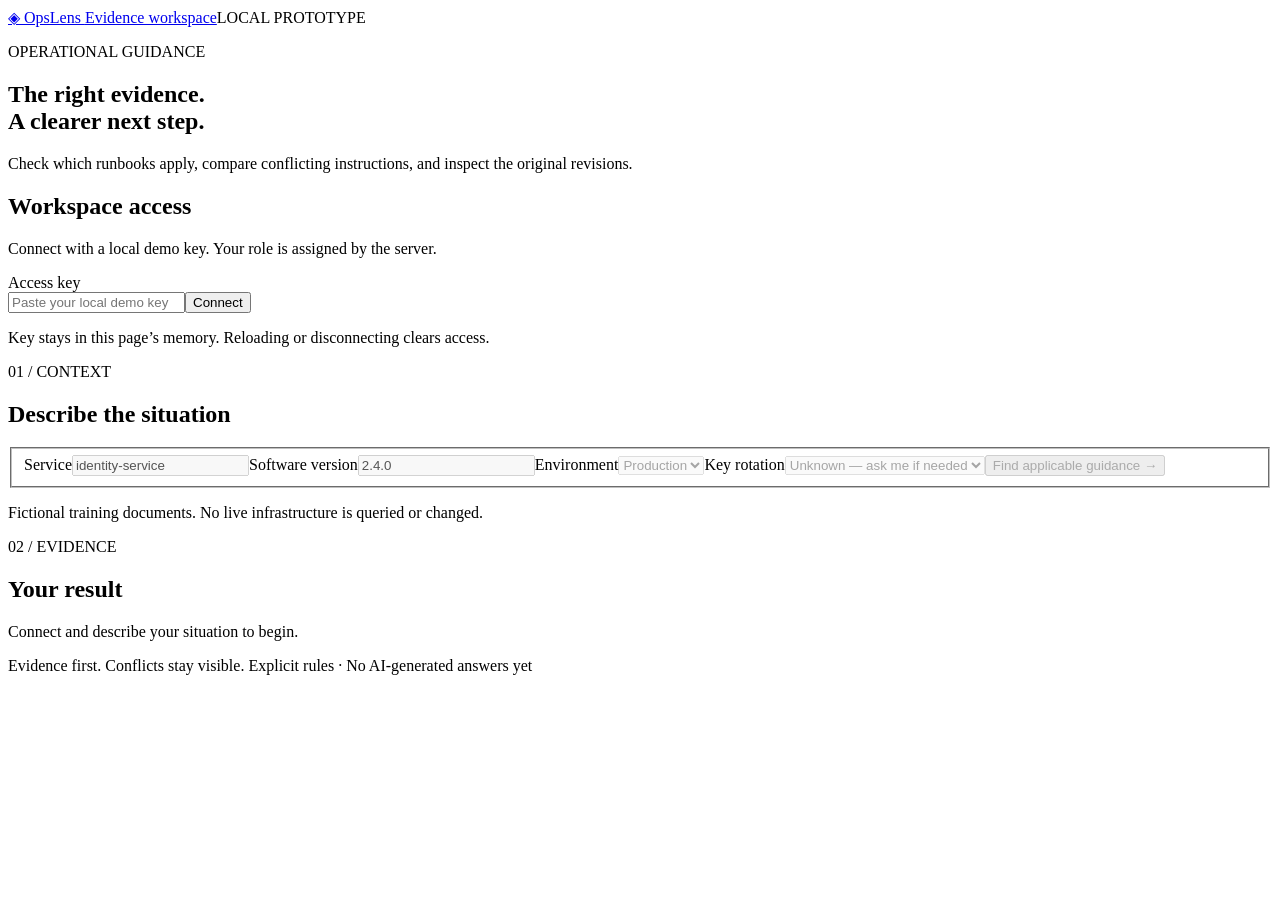
==== opslens/web/index.html @ aa591056 "feat(web): add authenticated local evidence workspace" ====
<!doctype html>
<html lang="en"><head><meta charset="utf-8"><meta name="viewport" content="width=device-width, initial-scale=1"><title>OpsLens · Evidence workspace</title><link rel="stylesheet" href="/assets/app.css"><script src="/assets/app.js" defer></script></head>
<body>
<header><a class="brand" href="/">◈ OpsLens <span>Evidence workspace</span></a><span class="local">LOCAL PROTOTYPE</span></header>
<main>
<section class="intro"><p class="eyebrow">OPERATIONAL GUIDANCE</p><h1>The right evidence.<br>A clearer next step.</h1><p>Check which runbooks apply, compare conflicting instructions, and inspect the original revisions.</p></section>
<section class="access panel" aria-labelledby="access-title"><div><h2 id="access-title">Workspace access</h2><p id="identity">Connect with a local demo key. Your role is assigned by the server.</p></div><form id="access-form"><label for="key">Access key</label><div class="row"><input id="key" type="password" autocomplete="off" required placeholder="Paste your local demo key" maxlength="256"><button id="connect" type="submit">Connect</button></div></form><button id="disconnect" type="button" hidden>Disconnect</button><p class="hint">Key stays in this page’s memory. Reloading or disconnecting clears access.</p><p id="access-status" role="status" aria-live="polite"></p></section>
<div class="workspace"><aside class="panel"><p class="eyebrow">01 / CONTEXT</p><h2>Describe the situation</h2><form id="query-form"><fieldset id="query-fields" disabled><label for="service">Service</label><input id="service" value="identity-service" required maxlength="100" pattern="[A-Za-z0-9_-]+"><label for="version">Software version</label><input id="version" value="2.4.0" required maxlength="32" pattern="[0-9]+\.[0-9]+\.[0-9]+" placeholder="2.4.0"><label for="environment">Environment</label><select id="environment"><option value="production">Production</option><option value="staging">Staging</option></select><label for="rotation">Key rotation</label><select id="rotation"><option value="unknown">Unknown — ask me if needed</option><option value="true">Enabled</option><option value="false">Disabled</option></select><button id="submit-query" type="submit">Find applicable guidance <span aria-hidden="true">→</span></button></fieldset></form><p class="hint">Fictional training documents. No live infrastructure is queried or changed.</p></aside>
<section class="panel results" aria-labelledby="results-title"><p class="eyebrow">02 / EVIDENCE</p><h2 id="results-title">Your result</h2><p id="query-status" role="status" aria-live="polite">Connect and describe your situation to begin.</p><div id="result"></div></section></div>
<section id="viewer" class="panel" hidden aria-labelledby="viewer-title"><div class="row spread"><h2 id="viewer-title" tabindex="-1">Document revision</h2><button id="close-viewer" type="button">Close document</button></div><p id="viewer-meta"></p><p class="hint">Stored source text. Readability does not establish applicability; use the selection result.</p><ol id="document-lines"></ol><details><summary>Stored content and metadata checksum</summary><code id="checksum"></code></details></section>
<footer>Evidence first. Conflicts stay visible. <span>Explicit rules · No AI-generated answers yet</span></footer>
</main></body></html>
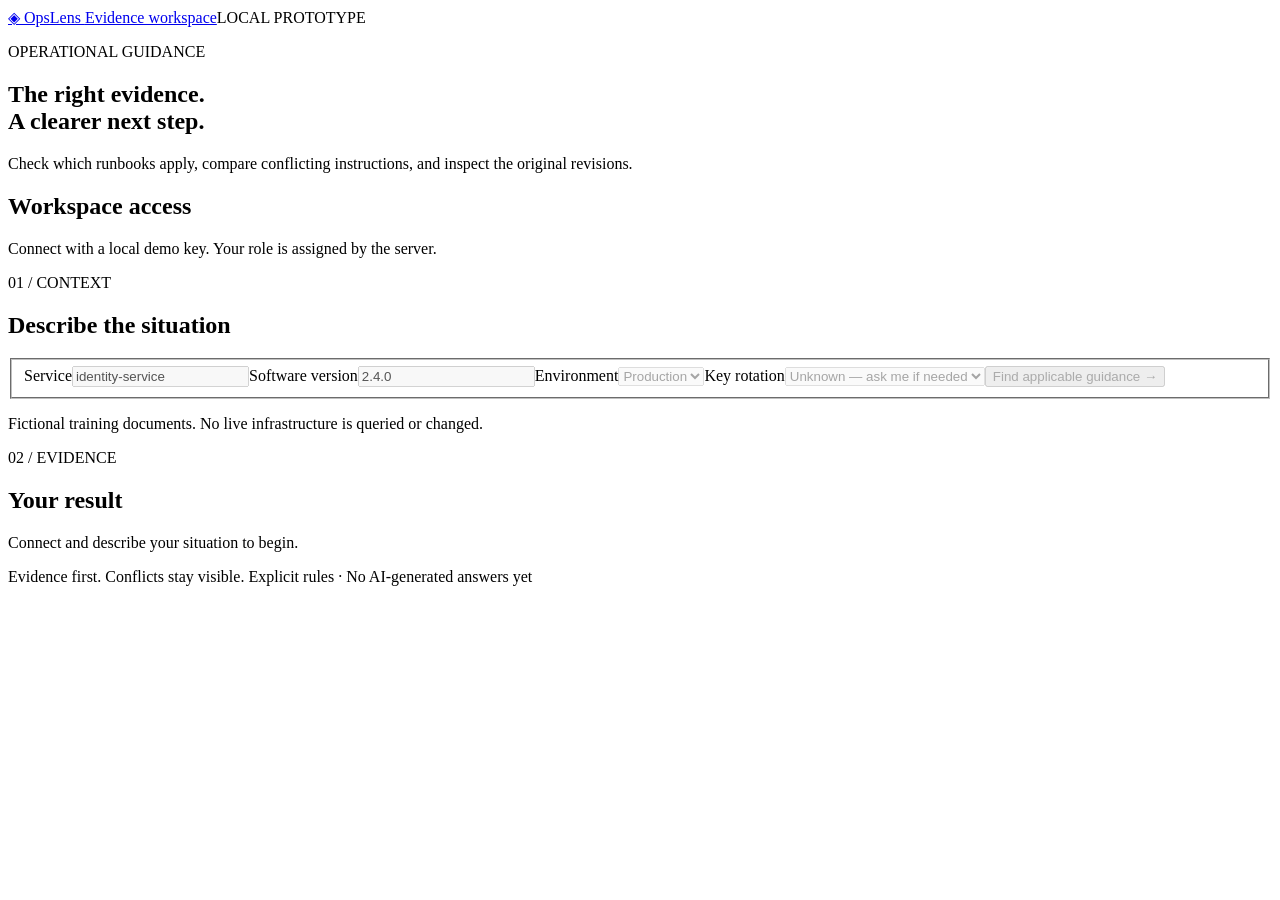
==== commit ea6edc11: "feat(auth): add Google OIDC login and server-side sessions" ====
--- a/opslens/web/index.html
+++ b/opslens/web/index.html
@@ -4,7 +4,7 @@
 <header><a class="brand" href="/">◈ OpsLens <span>Evidence workspace</span></a><span class="local">LOCAL PROTOTYPE</span></header>
 <main>
 <section class="intro"><p class="eyebrow">OPERATIONAL GUIDANCE</p><h1>The right evidence.<br>A clearer next step.</h1><p>Check which runbooks apply, compare conflicting instructions, and inspect the original revisions.</p></section>
-<section class="access panel" aria-labelledby="access-title"><div><h2 id="access-title">Workspace access</h2><p id="identity">Connect with a local demo key. Your role is assigned by the server.</p></div><form id="access-form"><label for="key">Access key</label><div class="row"><input id="key" type="password" autocomplete="off" required placeholder="Paste your local demo key" maxlength="256"><button id="connect" type="submit">Connect</button></div></form><button id="disconnect" type="button" hidden>Disconnect</button><p class="hint">Key stays in this page’s memory. Reloading or disconnecting clears access.</p><p id="access-status" role="status" aria-live="polite"></p></section>
+<section class="access panel" aria-labelledby="access-title"><div><h2 id="access-title">Workspace access</h2><p id="identity">Connect with a local demo key. Your role is assigned by the server.</p></div><div id="google-access" hidden><a href="/auth/google/login">Continue with Google</a><p class="hint">Your account needs an OpsLens role assigned by the operator.</p></div><form id="access-form" hidden><label for="key">Access key</label><div class="row"><input id="key" type="password" autocomplete="off" required placeholder="Paste your local demo key" maxlength="256"><button id="connect" type="submit">Connect</button></div></form><button id="disconnect" type="button" hidden>Disconnect</button><p class="hint" id="access-hint"></p><p id="access-status" role="status" aria-live="polite"></p></section>
 <div class="workspace"><aside class="panel"><p class="eyebrow">01 / CONTEXT</p><h2>Describe the situation</h2><form id="query-form"><fieldset id="query-fields" disabled><label for="service">Service</label><input id="service" value="identity-service" required maxlength="100" pattern="[A-Za-z0-9_-]+"><label for="version">Software version</label><input id="version" value="2.4.0" required maxlength="32" pattern="[0-9]+\.[0-9]+\.[0-9]+" placeholder="2.4.0"><label for="environment">Environment</label><select id="environment"><option value="production">Production</option><option value="staging">Staging</option></select><label for="rotation">Key rotation</label><select id="rotation"><option value="unknown">Unknown — ask me if needed</option><option value="true">Enabled</option><option value="false">Disabled</option></select><button id="submit-query" type="submit">Find applicable guidance <span aria-hidden="true">→</span></button></fieldset></form><p class="hint">Fictional training documents. No live infrastructure is queried or changed.</p></aside>
 <section class="panel results" aria-labelledby="results-title"><p class="eyebrow">02 / EVIDENCE</p><h2 id="results-title">Your result</h2><p id="query-status" role="status" aria-live="polite">Connect and describe your situation to begin.</p><div id="result"></div></section></div>
 <section id="viewer" class="panel" hidden aria-labelledby="viewer-title"><div class="row spread"><h2 id="viewer-title" tabindex="-1">Document revision</h2><button id="close-viewer" type="button">Close document</button></div><p id="viewer-meta"></p><p class="hint">Stored source text. Readability does not establish applicability; use the selection result.</p><ol id="document-lines"></ol><details><summary>Stored content and metadata checksum</summary><code id="checksum"></code></details></section>
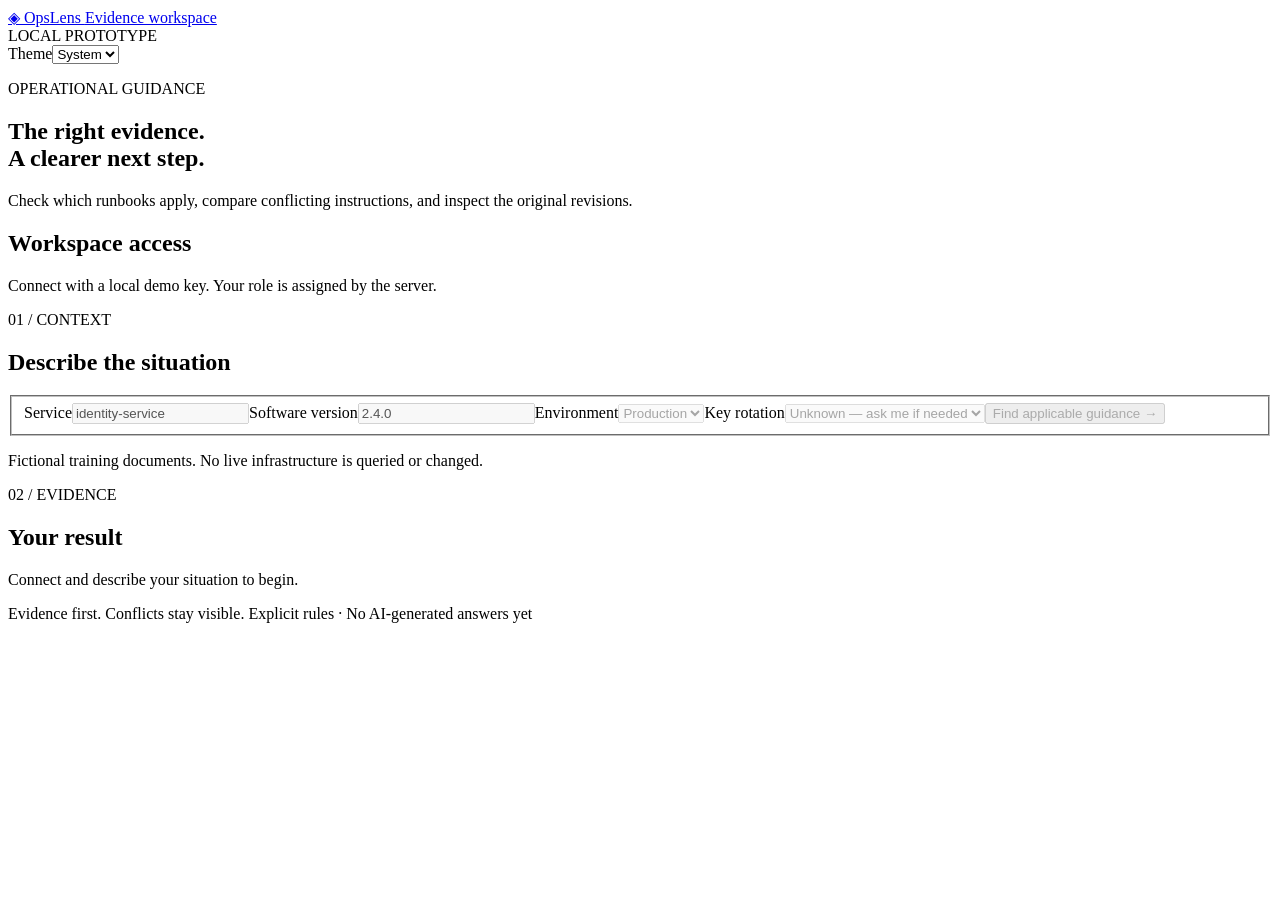
==== commit e6329169: "feat(web): add persistent light and dark appearance choices" ====
--- a/opslens/web/index.html
+++ b/opslens/web/index.html
@@ -1,7 +1,7 @@
 <!doctype html>
-<html lang="en"><head><meta charset="utf-8"><meta name="viewport" content="width=device-width, initial-scale=1"><title>OpsLens · Evidence workspace</title><link rel="stylesheet" href="/assets/app.css"><script src="/assets/app.js" defer></script></head>
+<html lang="en"><head><meta charset="utf-8"><meta name="viewport" content="width=device-width, initial-scale=1"><title>OpsLens · Evidence workspace</title><script src="/assets/theme.js"></script><link rel="stylesheet" href="/assets/app.css"><script src="/assets/app.js" defer></script></head>
 <body>
-<header><a class="brand" href="/">◈ OpsLens <span>Evidence workspace</span></a><span class="local">LOCAL PROTOTYPE</span></header>
+<header><a class="brand" href="/">◈ OpsLens <span>Evidence workspace</span></a><div class="header-controls"><span class="local">LOCAL PROTOTYPE</span><div class="theme-control"><label for="theme">Theme</label><select id="theme"><option value="system">System</option><option value="light">Light</option><option value="dark">Dark</option></select></div></div></header>
 <main>
 <section class="intro"><p class="eyebrow">OPERATIONAL GUIDANCE</p><h1>The right evidence.<br>A clearer next step.</h1><p>Check which runbooks apply, compare conflicting instructions, and inspect the original revisions.</p></section>
 <section class="access panel" aria-labelledby="access-title"><div><h2 id="access-title">Workspace access</h2><p id="identity">Connect with a local demo key. Your role is assigned by the server.</p></div><div id="google-access" hidden><a href="/auth/google/login">Continue with Google</a><p class="hint">Your account needs an OpsLens role assigned by the operator.</p></div><form id="access-form" hidden><label for="key">Access key</label><div class="row"><input id="key" type="password" autocomplete="off" required placeholder="Paste your local demo key" maxlength="256"><button id="connect" type="submit">Connect</button></div></form><button id="disconnect" type="button" hidden>Disconnect</button><p class="hint" id="access-hint"></p><p id="access-status" role="status" aria-live="polite"></p></section>
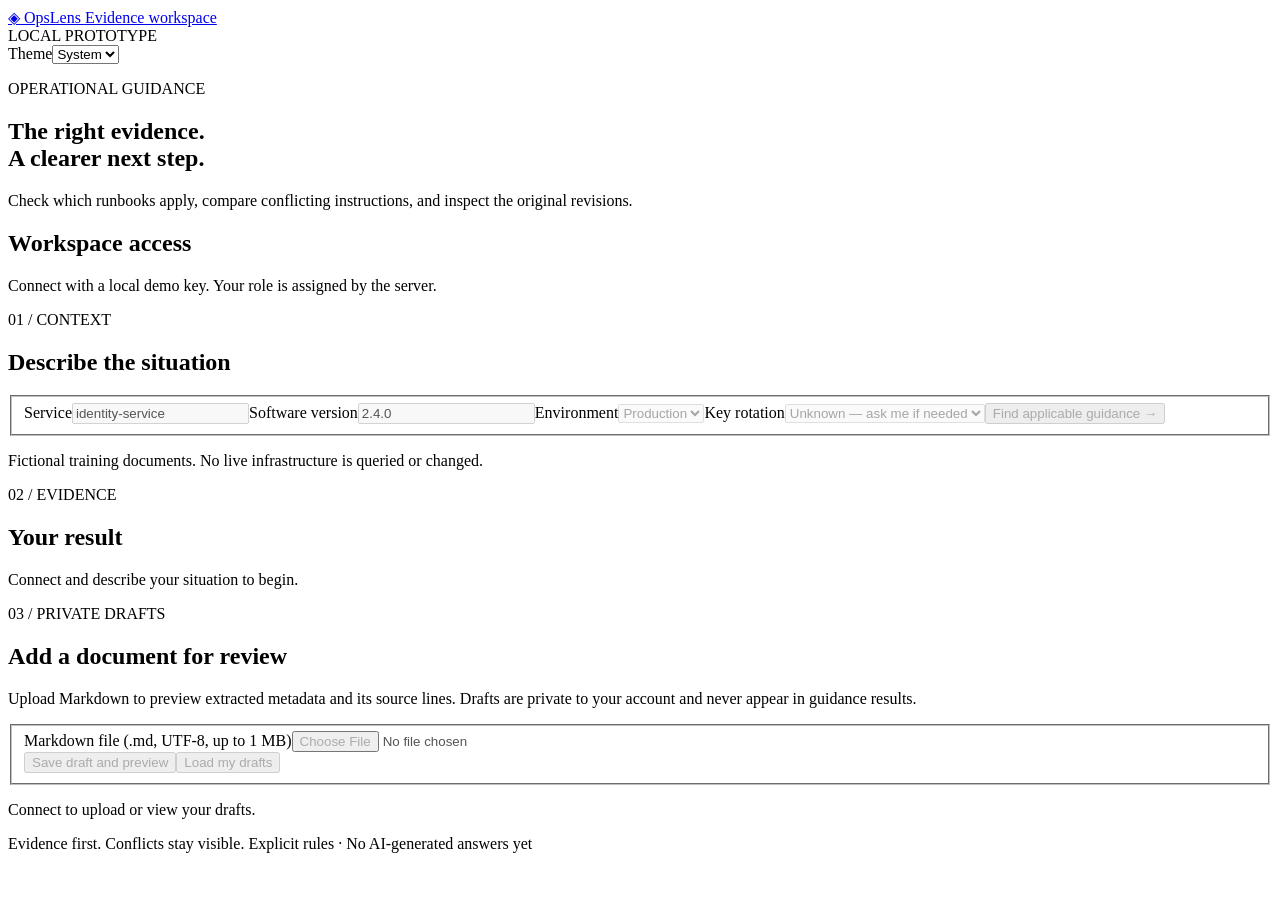
==== commit f0f433f4: "feat(drafts): add private Markdown uploads and extraction previews" ====
--- a/opslens/web/index.html
+++ b/opslens/web/index.html
@@ -8,5 +8,6 @@
 <div class="workspace"><aside class="panel"><p class="eyebrow">01 / CONTEXT</p><h2>Describe the situation</h2><form id="query-form"><fieldset id="query-fields" disabled><label for="service">Service</label><input id="service" value="identity-service" required maxlength="100" pattern="[A-Za-z0-9_-]+"><label for="version">Software version</label><input id="version" value="2.4.0" required maxlength="32" pattern="[0-9]+\.[0-9]+\.[0-9]+" placeholder="2.4.0"><label for="environment">Environment</label><select id="environment"><option value="production">Production</option><option value="staging">Staging</option></select><label for="rotation">Key rotation</label><select id="rotation"><option value="unknown">Unknown — ask me if needed</option><option value="true">Enabled</option><option value="false">Disabled</option></select><button id="submit-query" type="submit">Find applicable guidance <span aria-hidden="true">→</span></button></fieldset></form><p class="hint">Fictional training documents. No live infrastructure is queried or changed.</p></aside>
 <section class="panel results" aria-labelledby="results-title"><p class="eyebrow">02 / EVIDENCE</p><h2 id="results-title">Your result</h2><p id="query-status" role="status" aria-live="polite">Connect and describe your situation to begin.</p><div id="result"></div></section></div>
 <section id="viewer" class="panel" hidden aria-labelledby="viewer-title"><div class="row spread"><h2 id="viewer-title" tabindex="-1">Document revision</h2><button id="close-viewer" type="button">Close document</button></div><p id="viewer-meta"></p><p class="hint">Stored source text. Readability does not establish applicability; use the selection result.</p><ol id="document-lines"></ol><details><summary>Stored content and metadata checksum</summary><code id="checksum"></code></details></section>
+<section class="panel draft-workspace" aria-labelledby="draft-title"><p class="eyebrow">03 / PRIVATE DRAFTS</p><h2 id="draft-title">Add a document for review</h2><p>Upload Markdown to preview extracted metadata and its source lines. Drafts are private to your account and never appear in guidance results.</p><form id="draft-form"><fieldset id="draft-fields" disabled><label for="draft-file">Markdown file (.md, UTF-8, up to 1 MB)</label><input id="draft-file" type="file" accept=".md,text/markdown" required><div class="row"><button id="upload-draft" type="submit">Save draft and preview</button><button id="load-drafts" type="button">Load my drafts</button></div></fieldset></form><p id="draft-status" role="status" aria-live="polite">Connect to upload or view your drafts.</p><div id="draft-list"></div><div id="draft-preview"></div></section>
 <footer>Evidence first. Conflicts stay visible. <span>Explicit rules · No AI-generated answers yet</span></footer>
 </main></body></html>
